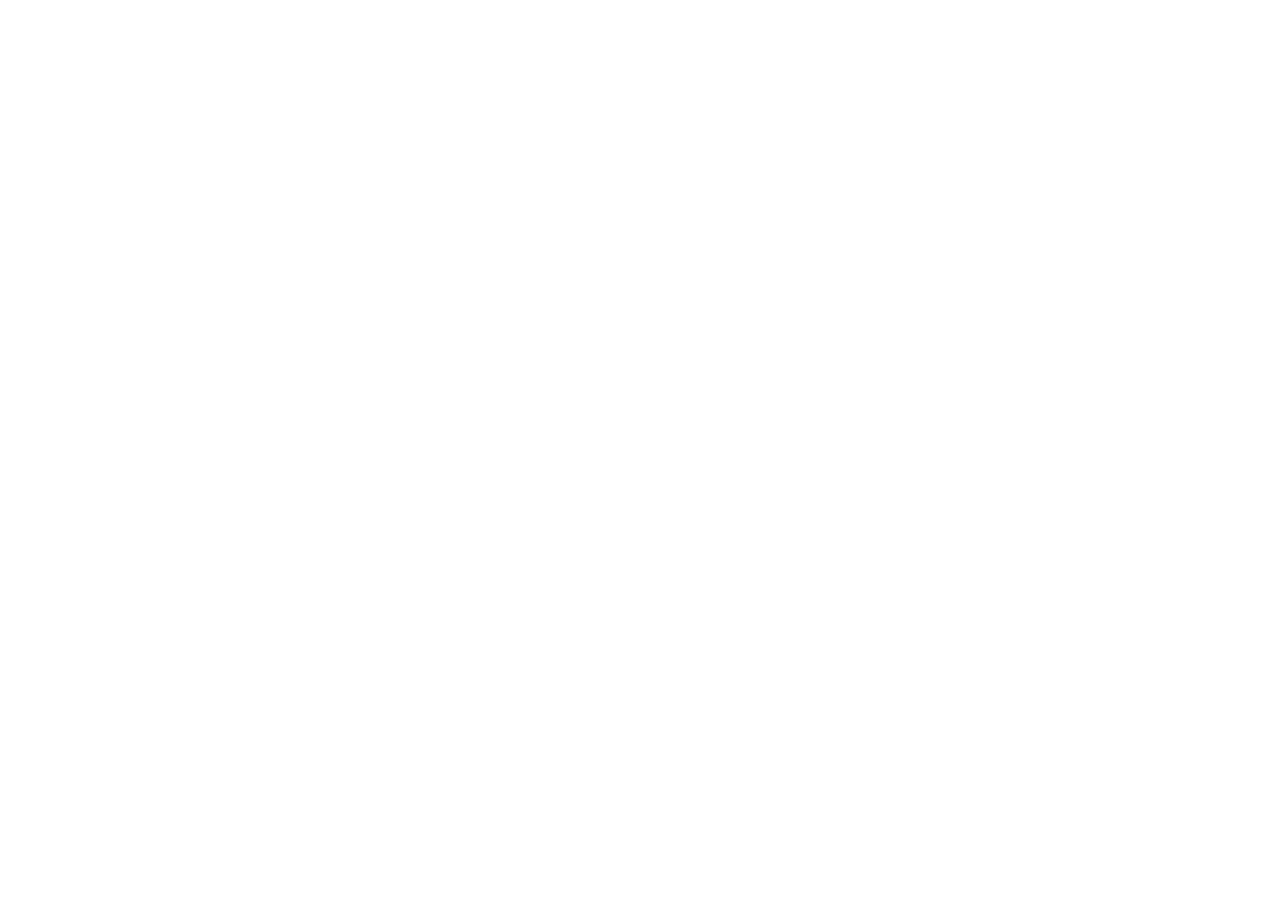
==== index.html @ 076c9a03 "Add style.css and edit main containers in index.html" ====
<!DOCTYPE html>
<html lang="en">
<head>
    <meta charset="UTF-8">
    <meta name="viewport" content="width=device-width, initial-scale=1.0">
    <title>Document</title>
    <link rel="stylesheet" href="./css/style.css">
</head>
<body>
    <!-- HEADER -->
    <div class="header">

    </div>

    <!-- CONTENT 1 -->
    <div class="content-one">

    </div>

    <!-- CONTENT 2 -->
    <div class="content-two">

    </div>

    <!-- CONTENT 3 -->
    <div class="content-three">

    </div>

    <!-- FOOTER -->
    <div class="footer">
        
    </div>

</body>
</html>
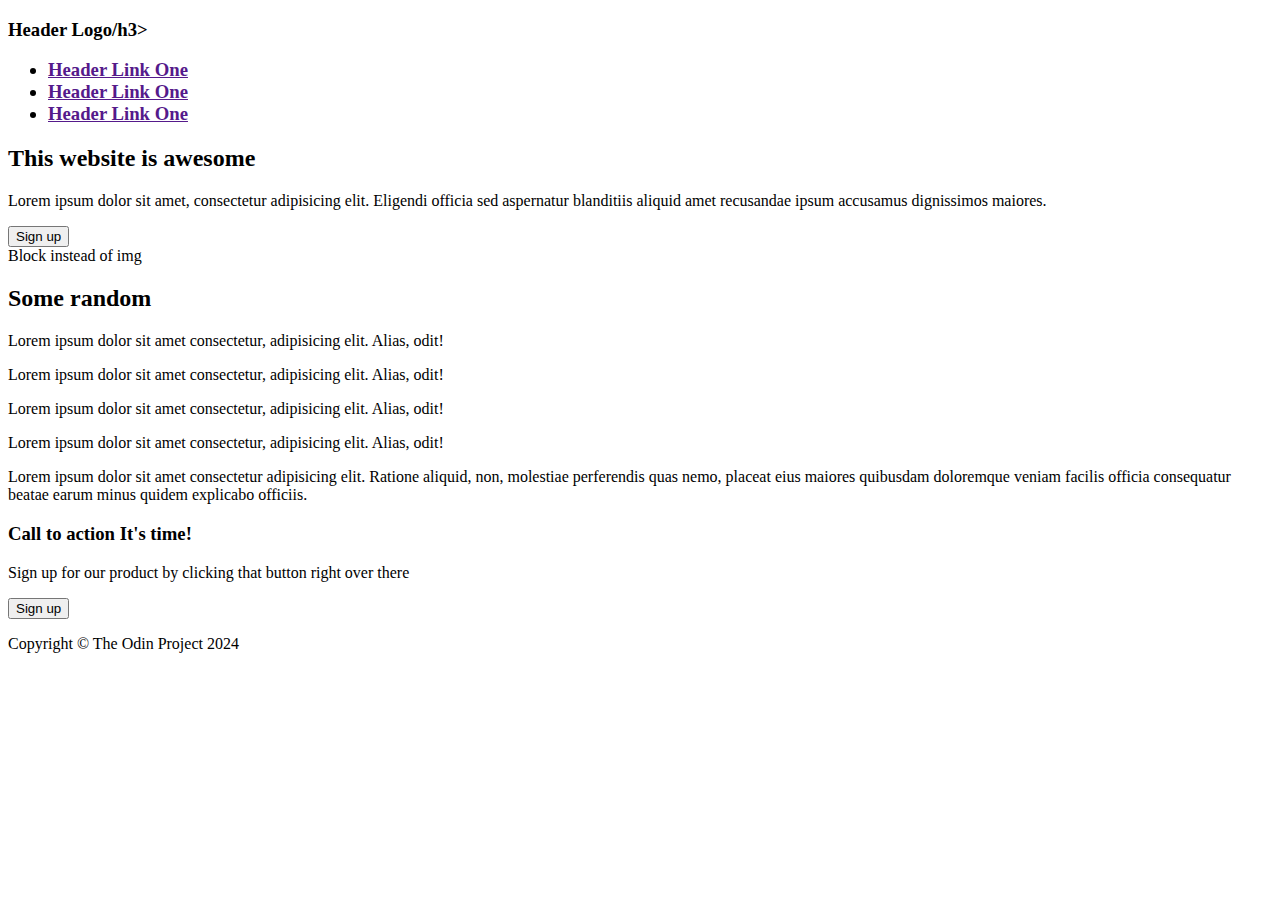
==== commit 4ac524b5: "Edit index.html adding content" ====
--- a/index.html
+++ b/index.html
@@ -8,29 +8,75 @@
 </head>
 <body>
     <!-- HEADER -->
-    <div class="header">
+    <header>
+        <div class="header-one">
+            <h3 class="header-logo"> Header Logo/h3>
+            <ul class="header-links">
+                <li><a href="">Header Link One</a></li>
+                <li><a href="">Header Link One</a></li>
+                <li><a href="">Header Link One</a></li>
+            </ul>
+        </div>
+        <div class="header-two">
+            <div class="header-content1">
+                <h2>This website is awesome</h2>
+                <p>Lorem ipsum dolor sit amet, consectetur adipisicing elit. Eligendi officia sed aspernatur blanditiis aliquid amet recusandae ipsum accusamus dignissimos maiores.</p>
+                <button>Sign up</button>
+            </div>
+            <div class="header-content2">
+                <div class="dm-block">Block instead of img</div>
+            </div>
+        </div>
+    </header>
+    
+    <main>
+        <!-- CONTENT 1 -->
+        <section class="section-one">
+            <h2>Some random</h2>
+            <div class="containers">
+                <div class="container1">
+                    <div class="block"></div>
+                    <p>Lorem ipsum dolor sit amet consectetur, adipisicing elit. Alias, odit!</p>
+                </div>
+                <div class="container2">
+                    <div class="block"></div>
+                    <p>Lorem ipsum dolor sit amet consectetur, adipisicing elit. Alias, odit!</p>
+                </div>
+                <div class="container3">
+                    <div class="block"></div>
+                    <p>Lorem ipsum dolor sit amet consectetur, adipisicing elit. Alias, odit!</p>
+                </div>
+                <div class="container4">
+                    <div class="block"></div>
+                    <p>Lorem ipsum dolor sit amet consectetur, adipisicing elit. Alias, odit!</p>
+                </div>
+            </div>
+        </section>
 
-    </div>
+        <!-- CONTENT 2 -->
+        <section class="section-two">
+            <p class="quote">Lorem ipsum dolor sit amet consectetur adipisicing elit. Ratione aliquid, non, molestiae perferendis quas nemo, placeat eius maiores quibusdam doloremque veniam facilis officia consequatur beatae earum minus quidem explicabo officiis.</p>
+            <p class="author"></p>
+        </section>
 
-    <!-- CONTENT 1 -->
-    <div class="content-one">
+        <!-- CONTENT 3 -->
+        <section class="section-three">
+            <div class="bottom-container">
+                <div class="bt-container1">
+                    <h3>Call to action It's time!</h3>
+                    <p>Sign up for our product by clicking that button right over there</p>
+                </div>
+                <div class="bt-container2">
+                    <button>Sign up</button>
+                </div>
+            </div>
 
-    </div>
-
-    <!-- CONTENT 2 -->
-    <div class="content-two">
-
-    </div>
-
-    <!-- CONTENT 3 -->
-    <div class="content-three">
-
-    </div>
-
+        </section>
+    </main>
     <!-- FOOTER -->
-    <div class="footer">
-        
-    </div>
+    <footer>
+        <p>Copyright &copy; The Odin Project 2024</p>
+    </footer>
 
 </body>
 </html>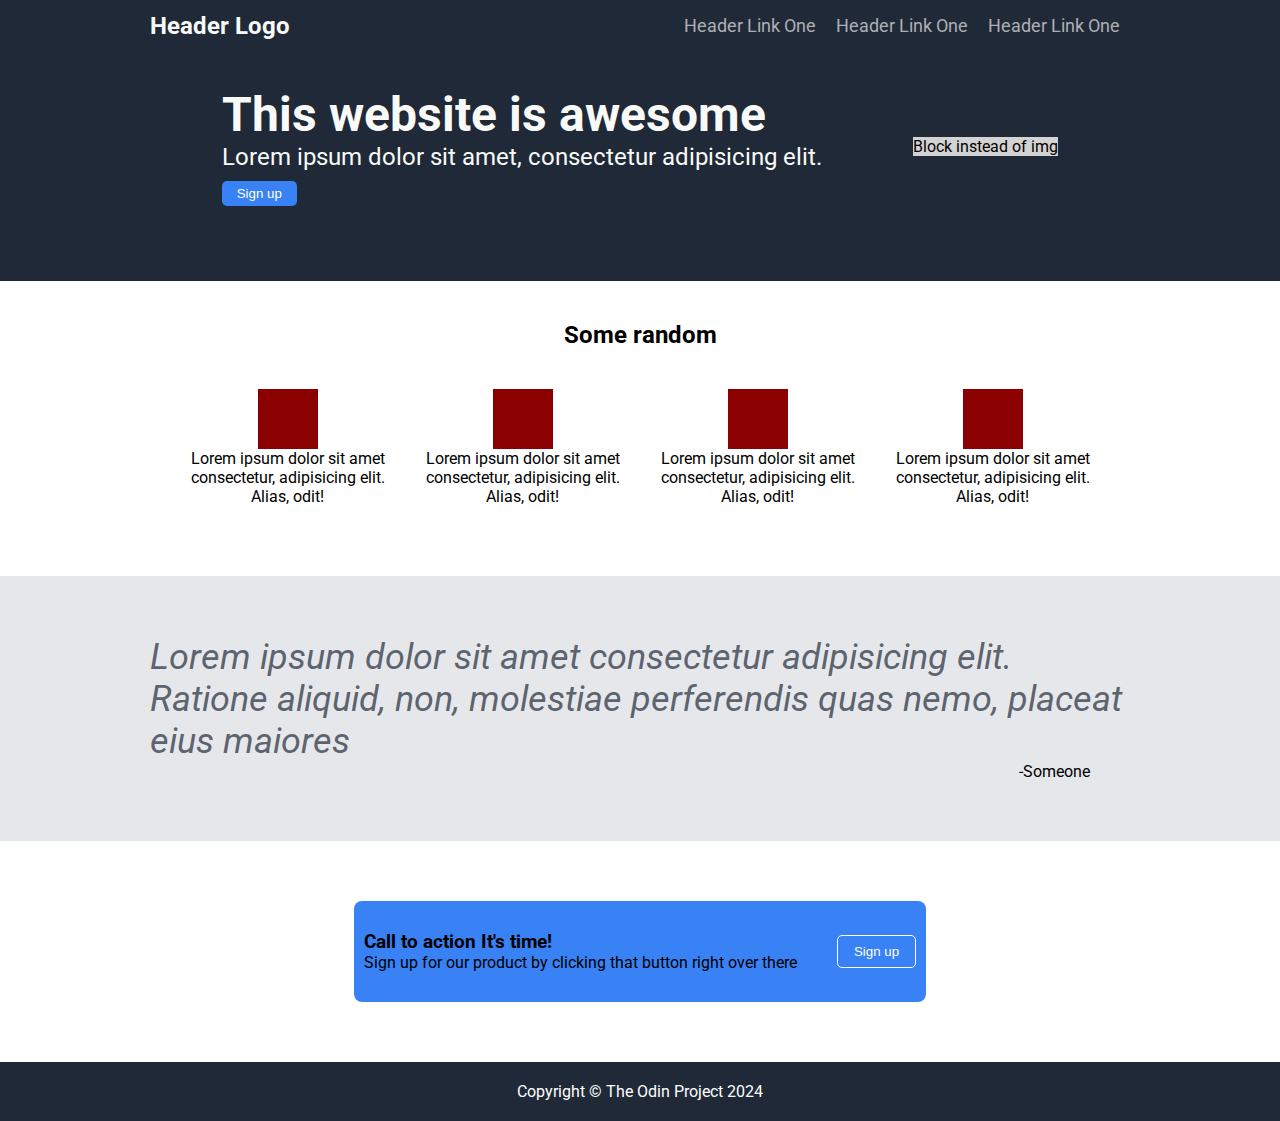
==== commit 348b31c3: "Edit index.html and add pages directory" ====
--- a/index.html
+++ b/index.html
@@ -10,7 +10,7 @@
     <!-- HEADER -->
     <header>
         <div class="header-one">
-            <h3 class="header-logo"> Header Logo/h3>
+            <h3 class="header-logo"> Header Logo</h3>
             <ul class="header-links">
                 <li><a href="">Header Link One</a></li>
                 <li><a href="">Header Link One</a></li>
@@ -20,7 +20,7 @@
         <div class="header-two">
             <div class="header-content1">
                 <h2>This website is awesome</h2>
-                <p>Lorem ipsum dolor sit amet, consectetur adipisicing elit. Eligendi officia sed aspernatur blanditiis aliquid amet recusandae ipsum accusamus dignissimos maiores.</p>
+                <p>Lorem ipsum dolor sit amet, consectetur adipisicing elit. </p>
                 <button>Sign up</button>
             </div>
             <div class="header-content2">
@@ -34,19 +34,19 @@
         <section class="section-one">
             <h2>Some random</h2>
             <div class="containers">
-                <div class="container1">
+                <div class="container-block">
                     <div class="block"></div>
                     <p>Lorem ipsum dolor sit amet consectetur, adipisicing elit. Alias, odit!</p>
                 </div>
-                <div class="container2">
+                <div class="container-block">
                     <div class="block"></div>
                     <p>Lorem ipsum dolor sit amet consectetur, adipisicing elit. Alias, odit!</p>
                 </div>
-                <div class="container3">
+                <div class="container-block">
                     <div class="block"></div>
                     <p>Lorem ipsum dolor sit amet consectetur, adipisicing elit. Alias, odit!</p>
                 </div>
-                <div class="container4">
+                <div class="container-block">
                     <div class="block"></div>
                     <p>Lorem ipsum dolor sit amet consectetur, adipisicing elit. Alias, odit!</p>
                 </div>
@@ -55,8 +55,8 @@
 
         <!-- CONTENT 2 -->
         <section class="section-two">
-            <p class="quote">Lorem ipsum dolor sit amet consectetur adipisicing elit. Ratione aliquid, non, molestiae perferendis quas nemo, placeat eius maiores quibusdam doloremque veniam facilis officia consequatur beatae earum minus quidem explicabo officiis.</p>
-            <p class="author"></p>
+                <p class="quote">Lorem ipsum dolor sit amet consectetur adipisicing elit. Ratione aliquid, non, molestiae perferendis quas nemo, placeat eius maiores</p>
+                <p class="author">-Someone</p>
         </section>
 
         <!-- CONTENT 3 -->
--- a/css/style.css
+++ b/css/style.css
@@ -0,0 +1,181 @@
+@import url('https://fonts.googleapis.com/css2?family=Roboto&display=swap');
+
+*{
+    margin: 0;
+    padding: 0;
+    box-sizing: border-box;
+}
+
+body{
+    font-family: "Roboto", sans-serif;
+    display: flex;
+    flex-direction: column;
+    height: 100vh;
+}
+
+header, footer {
+    background-color: #1F2937;
+}
+
+header {
+    display: flex;
+    flex-direction: column;
+    padding: 5px 150px 75px 150px;
+}
+
+.header-one {
+    display: flex;
+    justify-content: space-between;
+    align-items: center;
+    margin-bottom: 40px;
+}
+
+.header-two {
+    display: flex;
+    justify-content: space-evenly;
+    align-items: center;
+    gap: 20px;
+}
+
+.header-links{
+    display: flex;
+    
+}
+
+.header-links li {
+    list-style-type: none;
+    padding: 0;
+    margin: 10px;
+    font-size: 18px;
+}
+
+.header-links a {
+   text-decoration: none;
+   color: #eeeeeeaf;
+}
+
+.header-logo {
+    color: #F9FAF8;
+    font-size: 24px;
+}
+
+.header-content1 h2{
+    font-size: 48px;
+    font-weight: bolder;
+    color: #F9FAF8;
+}
+
+.header-content1 button {
+    background-color: #3882F6;
+    color: white;
+    padding: 5px 15px;
+    border: none;
+    border-radius: 5px;
+    margin-top: 10px;
+}
+
+.header-links, .header-content1 p {
+    font-size: 24px;
+    color: #F9FAF8;
+}
+
+.dm-block {
+    
+    background-color: lightgray;
+}
+
+main {
+    flex: 1;
+    display: flex;
+    flex-direction: column;
+    justify-content: space-between;
+}
+
+
+
+.section-one {
+    display: flex;
+    flex-direction: column;
+    align-items: center;
+    flex: 1;
+    padding: 40px 150px;
+}
+
+.section-one h2 {
+    margin-bottom: 10px;
+}
+
+.containers {
+    display: flex;
+    gap: 20px;
+    margin: 30px;
+    /* padding: 0px 20px; */
+}
+
+.container-block {
+    display: flex;
+    flex-direction: column;
+    align-items: center;
+    text-align: center;
+}
+
+.block{
+    background-color: darkred;
+    width: 60px;
+    height: 60px;
+}
+
+.section-two {
+    background-color: #E5E7EB;
+    display: flex;
+    flex-direction: column;
+    justify-content: center;
+    align-content: center;
+    flex: 1;
+    padding: 60px 150px;
+}
+
+.section-two .quote{
+    font-size: 36px;
+    font-style: italic;
+    color: #1f2937b4;
+    
+}
+
+.author {
+    display: flex;
+    justify-content: flex-end;
+    margin-right: 40px;
+}
+
+.section-three {
+    display: flex;
+    justify-content: center;
+    align-items: center;
+    padding: 60px 0px;
+}
+
+.section-three .bottom-container {
+    background-color: #3882F6;
+    display: flex;
+    padding: 30px 10px;
+    gap: 40px;
+    align-items: center;
+    border-radius: 8px;
+}
+
+.bottom-container button {
+    color: white;
+    border: 1px solid white;
+    background-color: #3882F6;
+    padding: 8px 16px;
+    border-radius: 5px;
+}
+
+footer {
+    padding: 20px 0px ;
+    display: flex;
+    justify-content: center;
+    align-items: center;
+    color: white;
+}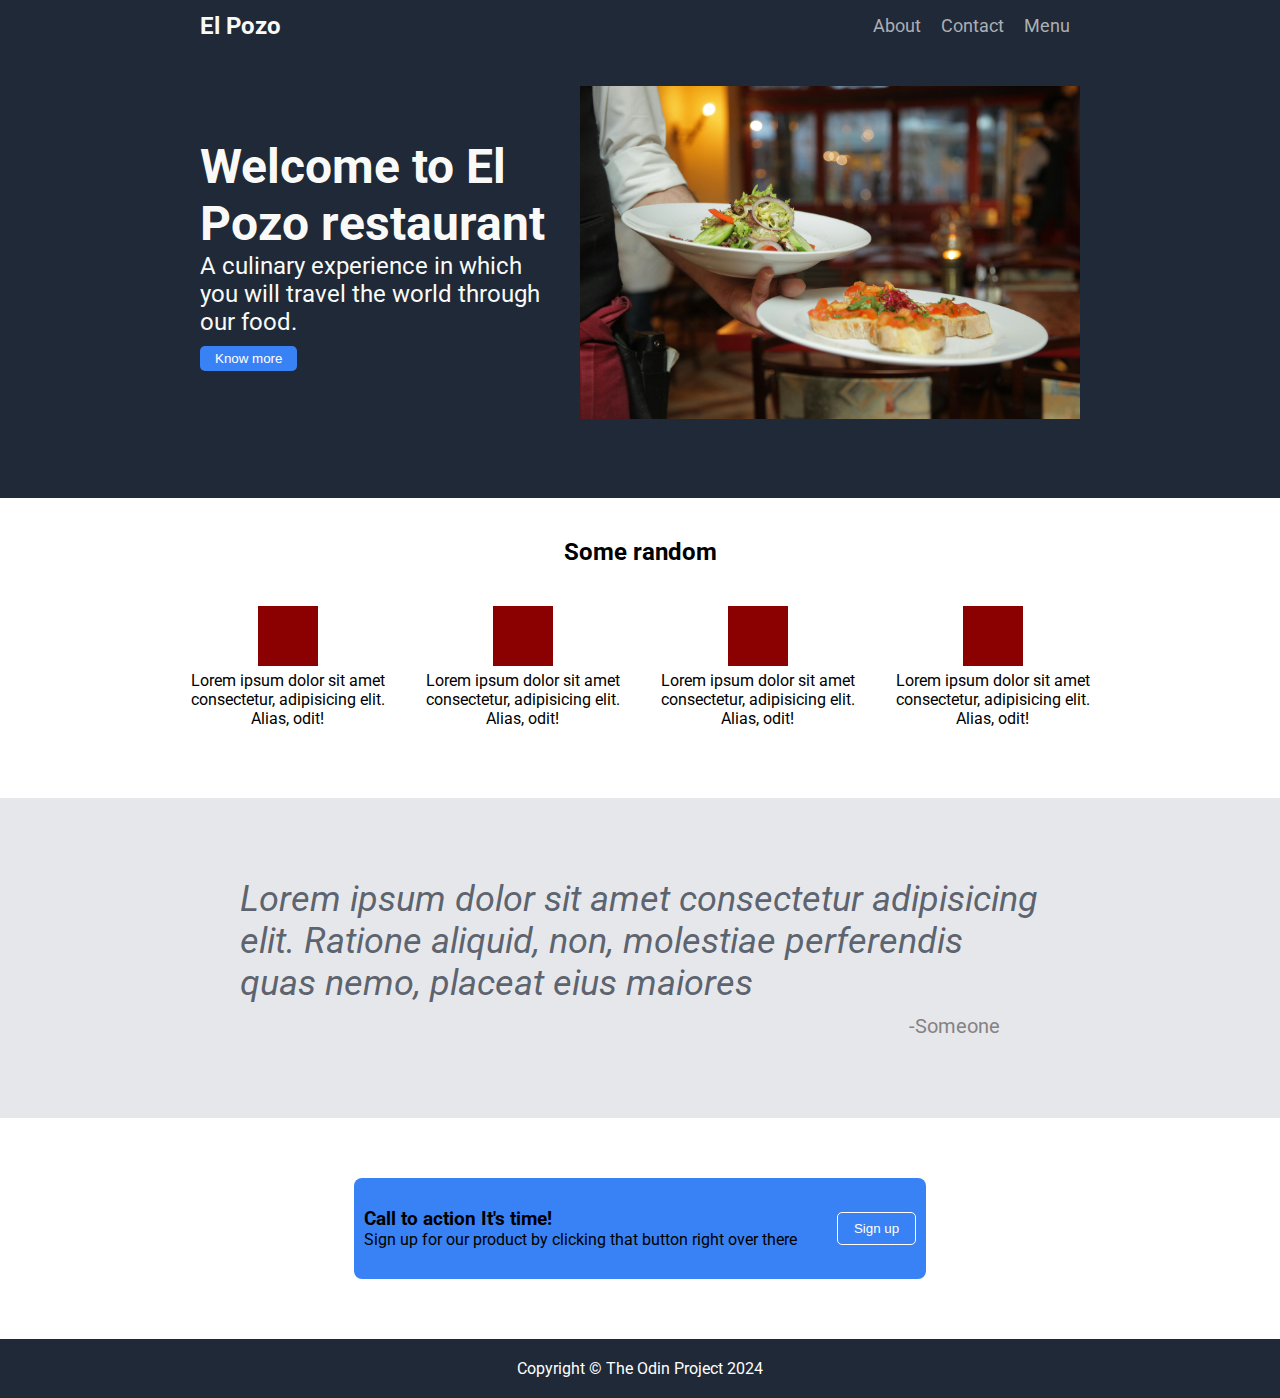
==== commit f4e16b8f: "Add new information to index.html and edit style.css" ====
--- a/index.html
+++ b/index.html
@@ -10,21 +10,21 @@
     <!-- HEADER -->
     <header>
         <div class="header-one">
-            <h3 class="header-logo"> Header Logo</h3>
+            <h3 class="header-logo"> El Pozo</h3>
             <ul class="header-links">
-                <li><a href="">Header Link One</a></li>
-                <li><a href="">Header Link One</a></li>
-                <li><a href="">Header Link One</a></li>
+                <li><a href="">About</a></li>
+                <li><a href="">Contact</a></li>
+                <li><a href="">Menu</a></li>
             </ul>
         </div>
         <div class="header-two">
             <div class="header-content1">
-                <h2>This website is awesome</h2>
-                <p>Lorem ipsum dolor sit amet, consectetur adipisicing elit. </p>
-                <button>Sign up</button>
+                <h2>Welcome to El Pozo restaurant</h2>
+                <p>A culinary experience in which you will travel the world through our food. </p>
+                <button>Know more</button>
             </div>
             <div class="header-content2">
-                <div class="dm-block">Block instead of img</div>
+                <img src="./img/restaurant.jpg" alt="Plates of food" width="200px">
             </div>
         </div>
     </header>
--- a/css/style.css
+++ b/css/style.css
@@ -20,7 +20,7 @@
 header {
     display: flex;
     flex-direction: column;
-    padding: 5px 150px 75px 150px;
+    padding: 5px 200px 75px 200px;
 }
 
 .header-one {
@@ -32,7 +32,7 @@
 
 .header-two {
     display: flex;
-    justify-content: space-evenly;
+    justify-content: space-between;
     align-items: center;
     gap: 20px;
 }
@@ -78,17 +78,20 @@
     font-size: 24px;
     color: #F9FAF8;
 }
+.header-content2 img {
+    width: 500px;
+    height: auto;
+    
+}
 
-.dm-block {
-    
-    background-color: lightgray;
-}
+/* MAIN SECTION */
 
 main {
     flex: 1;
     display: flex;
     flex-direction: column;
     justify-content: space-between;
+
 }
 
 
@@ -109,7 +112,6 @@
     display: flex;
     gap: 20px;
     margin: 30px;
-    /* padding: 0px 20px; */
 }
 
 .container-block {
@@ -123,6 +125,7 @@
     background-color: darkred;
     width: 60px;
     height: 60px;
+    margin-bottom: 5px;
 }
 
 .section-two {
@@ -132,7 +135,7 @@
     justify-content: center;
     align-content: center;
     flex: 1;
-    padding: 60px 150px;
+    padding: 80px 240px;
 }
 
 .section-two .quote{
@@ -146,6 +149,9 @@
     display: flex;
     justify-content: flex-end;
     margin-right: 40px;
+    padding-top: 10px;
+    font-size: 20px;
+    color: #858282;
 }
 
 .section-three {
@@ -172,6 +178,7 @@
     border-radius: 5px;
 }
 
+/* FOOTER SECTION */
 footer {
     padding: 20px 0px ;
     display: flex;
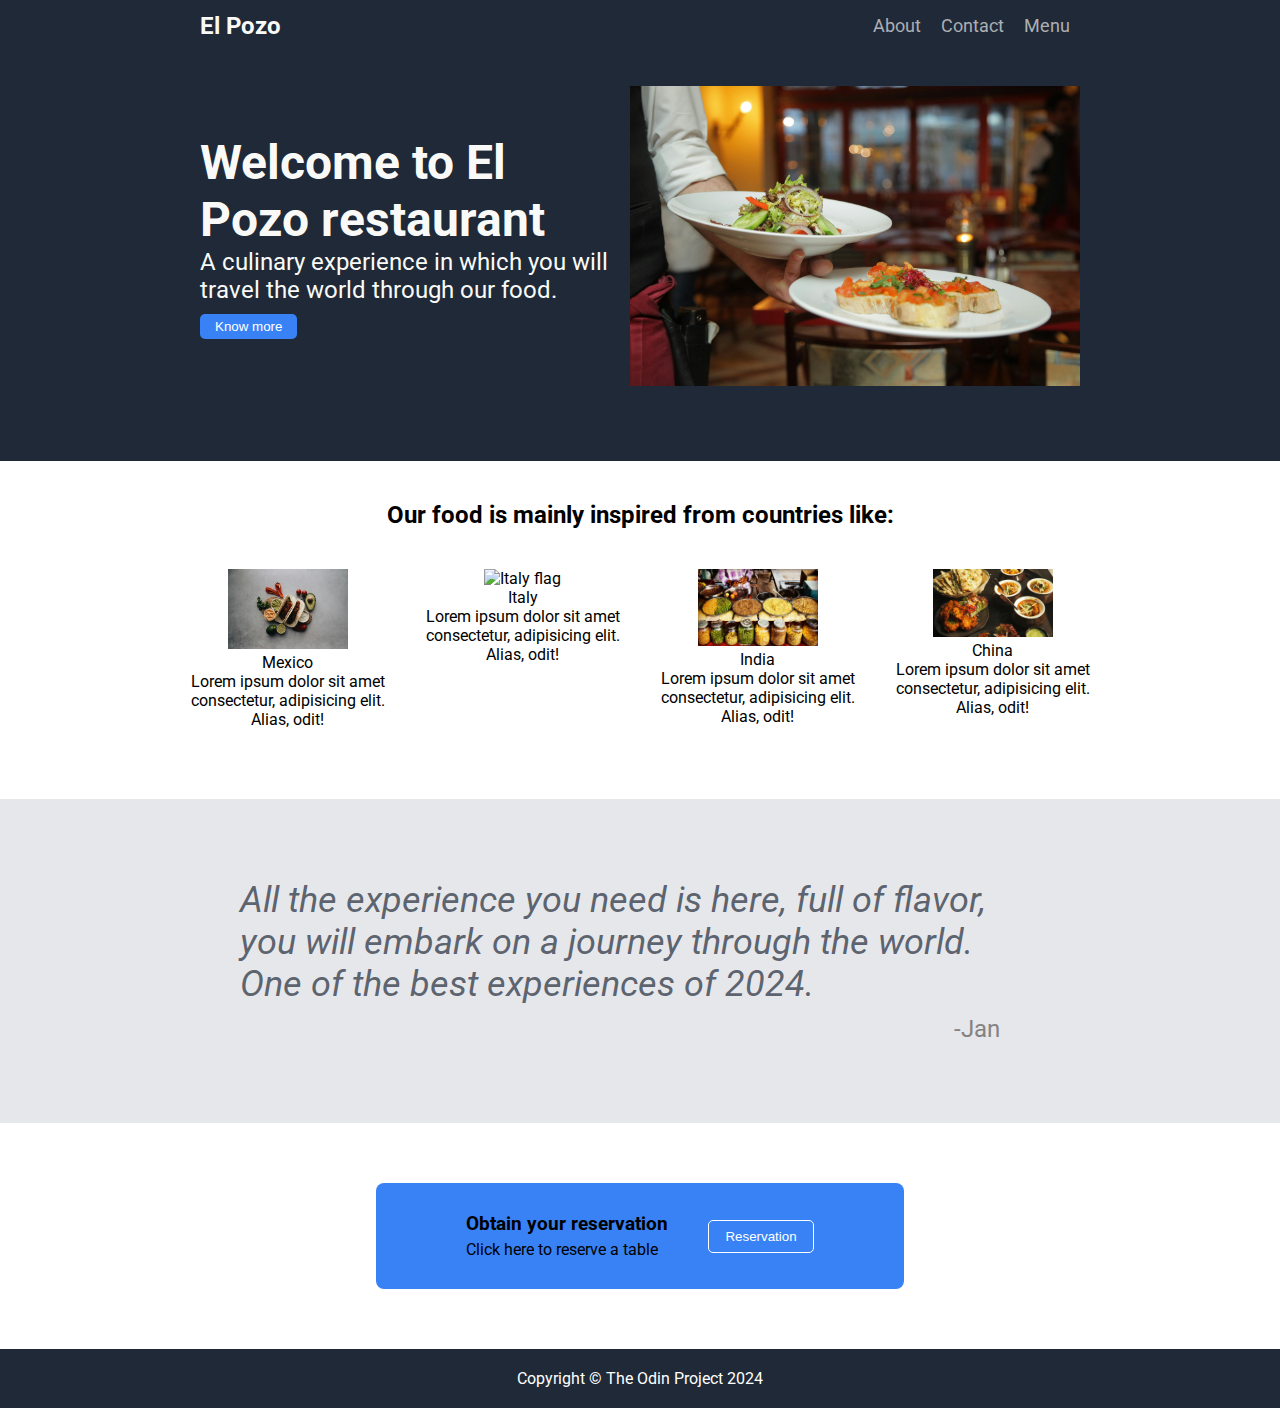
==== commit 75fed69c: "Edit index.html and style.css" ====
--- a/index.html
+++ b/index.html
@@ -32,22 +32,34 @@
     <main>
         <!-- CONTENT 1 -->
         <section class="section-one">
-            <h2>Some random</h2>
+            <h2>Our food is mainly inspired from countries like: </h2>
             <div class="containers">
                 <div class="container-block">
-                    <div class="block"></div>
+                    <div class="img-block">
+                    <img src="./img/mexican.jpg" width="120px" alt="Mexico flag">
+                    </div>
+                    <p>Mexico</p>
                     <p>Lorem ipsum dolor sit amet consectetur, adipisicing elit. Alias, odit!</p>
                 </div>
                 <div class="container-block">
-                    <div class="block"></div>
+                    <div class="img-block">
+                        <img src="./img/italian.jpg" alt="Italy flag" width="120px">
+                    </div>
+                    <p>Italy</p>
                     <p>Lorem ipsum dolor sit amet consectetur, adipisicing elit. Alias, odit!</p>
                 </div>
                 <div class="container-block">
-                    <div class="block"></div>
+                    <div class="img-block">
+                        <img src="./img/india.jpg" width="120px" alt="Indian food">
+                    </div>
+                    <p>India</p>
                     <p>Lorem ipsum dolor sit amet consectetur, adipisicing elit. Alias, odit!</p>
                 </div>
                 <div class="container-block">
-                    <div class="block"></div>
+                    <div class="img-block">
+                        <img src="./img/chinese.jpg" width="120px" alt="Chinese food">
+                    </div>
+                    <p>China</p>
                     <p>Lorem ipsum dolor sit amet consectetur, adipisicing elit. Alias, odit!</p>
                 </div>
             </div>
@@ -55,19 +67,19 @@
 
         <!-- CONTENT 2 -->
         <section class="section-two">
-                <p class="quote">Lorem ipsum dolor sit amet consectetur adipisicing elit. Ratione aliquid, non, molestiae perferendis quas nemo, placeat eius maiores</p>
-                <p class="author">-Someone</p>
+                <p class="quote">All the experience you need is here, full of flavor, you will embark on a journey through the world. One of the best experiences of 2024.</p>
+                <p class="author">-Jan</p>
         </section>
 
         <!-- CONTENT 3 -->
         <section class="section-three">
             <div class="bottom-container">
                 <div class="bt-container1">
-                    <h3>Call to action It's time!</h3>
-                    <p>Sign up for our product by clicking that button right over there</p>
+                    <h3>Obtain your reservation</h3>
+                    <p>Click here to reserve a table</p>
                 </div>
                 <div class="bt-container2">
-                    <button>Sign up</button>
+                    <button>Reservation</button>
                 </div>
             </div>
 
--- a/css/style.css
+++ b/css/style.css
@@ -78,10 +78,15 @@
     font-size: 24px;
     color: #F9FAF8;
 }
+
+.header-content2 {
+    display: flex;
+}
+
 .header-content2 img {
-    width: 500px;
+    width: 450px;
     height: auto;
-    
+    flex: 1;
 }
 
 /* MAIN SECTION */
@@ -119,6 +124,11 @@
     flex-direction: column;
     align-items: center;
     text-align: center;
+}
+
+.img-block {
+    width: 140px;
+    height: auto;
 }
 
 .block{
@@ -150,7 +160,7 @@
     justify-content: flex-end;
     margin-right: 40px;
     padding-top: 10px;
-    font-size: 20px;
+    font-size: 24px;
     color: #858282;
 }
 
@@ -164,10 +174,14 @@
 .section-three .bottom-container {
     background-color: #3882F6;
     display: flex;
-    padding: 30px 10px;
+    padding: 30px 90px;
     gap: 40px;
     align-items: center;
     border-radius: 8px;
+}
+
+.bt-container1 p{
+    margin-top: 5px;
 }
 
 .bottom-container button {
